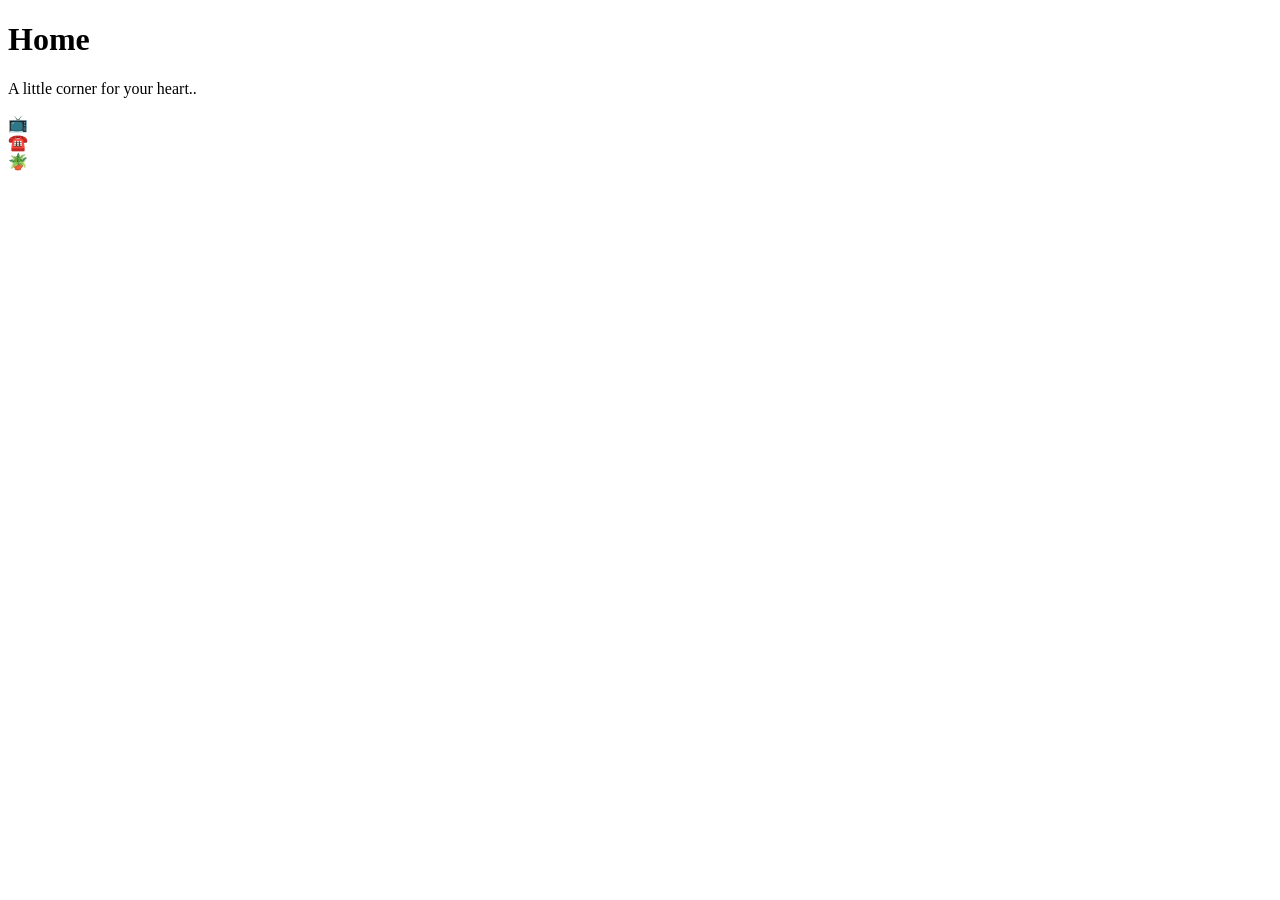
==== home.html @ 45dadfc7 "Add files via upload" ====
<!DOCTYPE html>
<html lang="en">
<head>
    <meta charset="UTF-8">
    <meta name="viewport" content="width=device-width, initial-scale=1.0">
    <title>Mini-world | Home</title>    
    <link href="https://fonts.googleapis.com/css2?family=Silkscreen&display=swap" rel="stylesheet">
    <link rel="stylesheet" href="home.css"> 
</head>

<body>
    <h1>Home</h1>
    <p>A little corner for your heart..</p>
     <div class="room">

        <div class="sofa1">
        <div class="pillow1"></div>
        </div>
        <div class="sofa2">
        <div class="pillow2"></div>            
        <div class="pillow3"></div>
        </div>
        <div class="table1"></div>
        <div class="table2"></div>        
        <div class="table3"></div>  
        <div class="tv">📺</div>      
        <div class="tele">☎️</div>
        <div class="plant">🪴</div>

        <div class="kitchen"></div>




</body>
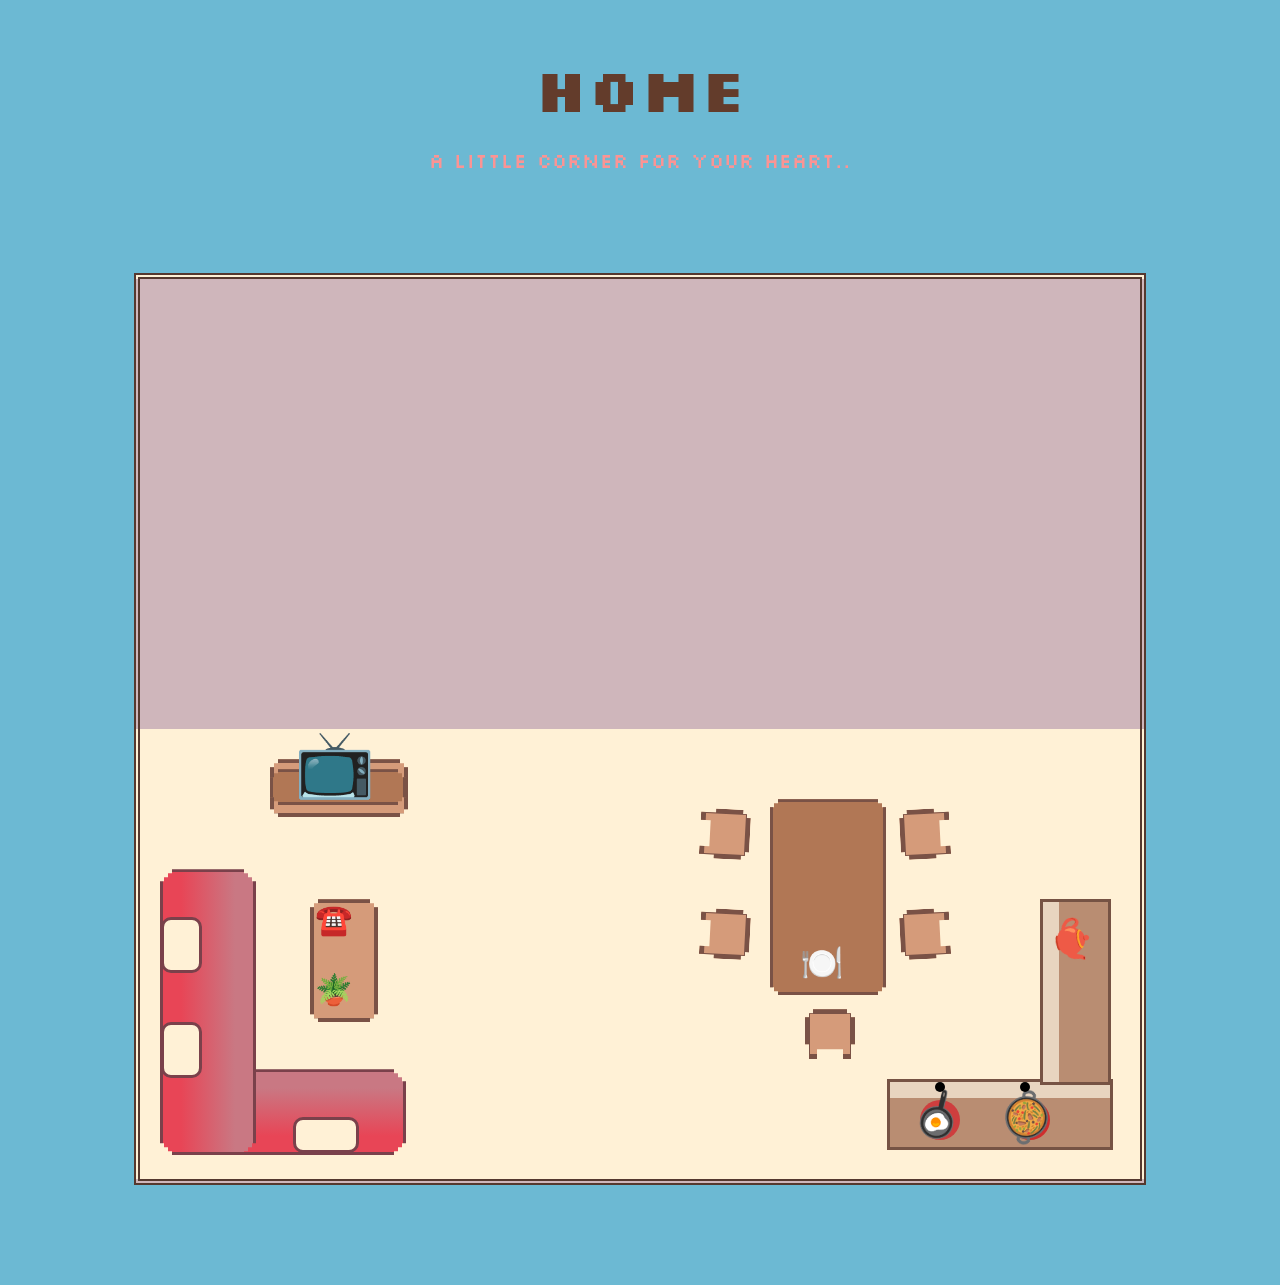
==== commit 100cf54d: "Add files via upload" ====
--- a/home.html
+++ b/home.html
@@ -27,7 +27,25 @@
         <div class="tele">☎️</div>
         <div class="plant">🪴</div>
 
-        <div class="kitchen"></div>
+        <div class="kitchen1">
+            <div class="c1"></div>
+            <div class="c2"></div>
+            <div class="egg">🍳</div>
+            <div class="pot">🥘</div>
+            <div class="d1"></div>
+            <div class="d2"></div>
+        </div>
+        <div class="kitchen2">
+            <div class="ket">🫖</div>            
+        </div>        
+        <div class="table4"></div>
+        <div class="chair1"></div>
+        <div class="chair2"></div>
+        <div class="chair3"></div> 
+        <div class="chair4"></div>
+        <div class="chair5"></div>    
+        <div class="chair6"></div>   
+        <div class="plate">🍽️</div>              
 
 
 
--- a/home.css
+++ b/home.css
@@ -0,0 +1,560 @@
+img {
+    image-rendering: pixelated;
+}
+
+body{
+    text-align:center;
+    background-color: #6cb9d3;
+    font-family: 'Silkscreen', sans-serif;    
+}
+
+h1{
+   margin-top:50px;
+   color: #633C2B;
+   font-size:60px
+
+}
+
+p{
+   color: #fb9494;
+   font-size: 20px;
+    margin-top:-20px;
+
+}
+
+
+.room {
+    width: 1000px;
+    height: 900px;
+    background: linear-gradient(
+        to bottom,
+        #cfb6bb 50%,
+        #FFF1D6 50% 30%
+    );
+    border: 6px double #55382F;
+    margin: 100px auto
+}
+
+.room {
+    position: relative;
+    overflow: hidden;
+}
+
+.sofa1 {
+    width: 170px;
+    height: 80px;
+    background: linear-gradient(
+        to top,
+        #e84556 20%,
+        #C97883  80%
+    );     
+    position: absolute;
+    top: 790px;
+    left: 90px;
+    border: 3px solid #7A414B;
+    clip-path: polygon(
+      0 12px, 4px 12px, 4px 8px, 8px 8px, 8px 4px, 12px 4px, 12px 0,
+      calc(100% - 12px) 0, calc(100% - 12px) 4px, calc(100% - 8px) 4px, calc(100% - 8px) 8px, calc(100% - 4px) 8px, calc(100% - 4px) 12px, 100% 12px,
+      100% calc(100% - 12px), calc(100% - 4px) calc(100% - 12px), calc(100% - 4px) calc(100% - 8px), calc(100% - 8px) calc(100% - 8px), calc(100% - 8px) calc(100% - 4px), calc(100% - 12px) calc(100% - 4px), calc(100% - 12px) 100%,
+      12px 100%, 12px calc(100% - 4px), 8px calc(100% - 4px), 8px calc(100% - 8px), 4px calc(100% - 8px), 4px calc(100% - 12px), 0 calc(100% - 12px)
+    );
+
+}
+
+
+
+.pillow1{
+    width: 60px;
+    height: 30px;
+    background-color:  #FFF1D6;
+    border: 3px solid  #7A414B;
+    position: absolute;
+    top: 45px;
+    left: 60px;
+    border-radius: 10px;
+
+}
+
+.pillow1:hover{
+    left:55px
+
+}
+
+.sofa2{
+    width: 90px;
+    height: 280px;
+    background: linear-gradient(
+        to right,
+        #e84556 20%,
+        #C97883  80%
+    );    
+
+    position: absolute;
+    top: 590px;
+    left: 20px;
+    border: 3px solid #7A414B;
+    clip-path: polygon(
+      0 12px, 4px 12px, 4px 8px, 8px 8px, 8px 4px, 12px 4px, 12px 0,
+      calc(100% - 12px) 0, calc(100% - 12px) 4px, calc(100% - 8px) 4px, calc(100% - 8px) 8px, calc(100% - 4px) 8px, calc(100% - 4px) 12px, 100% 12px,
+      100% calc(100% - 12px), calc(100% - 4px) calc(100% - 12px), calc(100% - 4px) calc(100% - 8px), calc(100% - 8px) calc(100% - 8px), calc(100% - 8px) calc(100% - 4px), calc(100% - 12px) calc(100% - 4px), calc(100% - 12px) 100%,
+      12px 100%, 12px calc(100% - 4px), 8px calc(100% - 4px), 8px calc(100% - 8px), 4px calc(100% - 8px), 4px calc(100% - 12px), 0 calc(100% - 12px)
+    );
+}
+
+
+.pillow2{
+    width: 35px;
+    height: 50px;
+    background-color:  #FFF1D6;
+    border: 3px solid  #7A414B;
+    position: absolute;
+    top: 45px;
+    left: -2px;
+    border-radius: 10px;
+    transition: 0.2s;
+
+}
+
+.pillow2:hover{
+    left:2px
+
+}
+
+.pillow3{
+    width: 35px;
+    height: 50px;
+    background-color:  #FFF1D6;
+    border: 3px solid  #7A414B;
+    position: absolute;
+    top: 150px;
+    left: -2px;
+    border-radius: 10px;
+    transition: 0.2s;
+
+}
+
+.pillow3:hover{
+    left:2px
+
+}
+
+
+.table1 {
+    width: 60px;
+    height: 115px;
+    background-color: #D59B7A;
+    border: 4px solid #7a5246;
+    position: absolute;
+    left: 170px;
+    top: 620px;
+
+
+    clip-path: polygon(
+        0 8px, 4px 8px, 4px 4px, 8px 4px, 8px 0,
+        calc(100% - 8px) 0,
+        calc(100% - 8px) 4px,
+        calc(100% - 4px) 4px,
+        calc(100% - 4px) 8px,
+        100% 8px,
+        100% calc(100% - 8px),
+        calc(100% - 4px) calc(100% - 8px),
+        calc(100% - 4px) calc(100% - 4px),
+        calc(100% - 8px) calc(100% - 4px),
+        calc(100% - 8px) 100%,
+        8px 100%, 8px calc(100% - 4px),
+        4px calc(100% - 4px), 4px calc(100% - 8px),
+        0 calc(100% - 8px)
+    );
+}
+
+.table2 {
+    width: 130px;
+    height: 50px;
+    background-color: #D59B7A;
+    border: 4px solid #7a5246;
+    position: absolute;
+    left: 130px;
+    top: 480px;
+
+
+    clip-path: polygon(
+        0 8px, 4px 8px, 4px 4px, 8px 4px, 8px 0,
+        calc(100% - 8px) 0,
+        calc(100% - 8px) 4px,
+        calc(100% - 4px) 4px,
+        calc(100% - 4px) 8px,
+        100% 8px,
+        100% calc(100% - 8px),
+        calc(100% - 4px) calc(100% - 8px),
+        calc(100% - 4px) calc(100% - 4px),
+        calc(100% - 8px) calc(100% - 4px),
+        calc(100% - 8px) 100%,
+        8px 100%, 8px calc(100% - 4px),
+        4px calc(100% - 4px), 4px calc(100% - 8px),
+        0 calc(100% - 8px)
+    );
+}
+
+.table3 {
+    width: 130px;
+    height: 30px;
+    background-color: #b17755;
+    border: 3px solid #7a5246;
+    position: absolute;
+    left: 130px;
+    top: 490px;
+    clip-path: polygon(
+        0 8px, 4px 8px, 4px 4px, 8px 4px, 8px 0,
+        calc(100% - 8px) 0,
+        calc(100% - 8px) 4px,
+        calc(100% - 4px) 4px,
+        calc(100% - 4px) 8px,
+        100% 8px,
+        100% calc(100% - 8px),
+        calc(100% - 4px) calc(100% - 8px),
+        calc(100% - 4px) calc(100% - 4px),
+        calc(100% - 8px) calc(100% - 4px),
+        calc(100% - 8px) 100%,
+        8px 100%, 8px calc(100% - 4px),
+        4px calc(100% - 4px), 4px calc(100% - 8px),
+        0 calc(100% - 8px)
+    );
+}
+
+.tv{
+    font-size:65px;
+    position: absolute;
+    top:440px;
+    left:154px;
+    transition: 0.3s;
+}
+
+.tele{
+    font-size:30px;
+    position: absolute;
+    top:620px;
+    left:175px;   
+    transition: 0.2s
+}
+
+.tele:hover{
+    top:630px
+}
+
+.tv:hover{
+    left:150px
+}
+
+.plant{
+    font-size:30px;
+    position: absolute;
+    top:690px;
+    left:175px;   
+    transition: 0.2s;  
+}
+
+
+.kitchen1 {
+    width: 220px;
+    height: 65px;
+    background: linear-gradient(
+        to bottom,
+        #E8D5C0 25%,
+        #B98D72 25%
+    );
+    border: 3px solid #765344;
+    position: absolute;
+    top: 800px;
+    left: 747px;
+}
+
+.c1{
+    width:40px;
+    height:40px;
+    background-color: rgb(206, 62, 62);
+    position: absolute;
+    top:18px;
+    left:30px;
+    border-radius:20px
+}
+
+.c2{
+    width:40px;
+    height:40px;
+    background-color: rgb(207, 45, 45);
+    position: absolute;
+    top:18px;
+    left:120px;
+    border-radius:20px
+}
+
+.kitchen2 {
+    width: 65px;
+    height: 180px;
+    background: linear-gradient(
+        to right,
+        #E8D5C0 25%,
+        #B98D72 25%
+    );
+    border: 3px solid #765344;
+    position: absolute;
+    top: 620px;
+    left: 900px;
+}
+
+.egg{
+    font-size:40px;
+    position: absolute;
+    top:11px;
+    left:23px;   
+    transition: 0.2s; 
+    transform:rotate(-130deg)   
+}
+
+.pot{
+    font-size:40px;
+    position: absolute;
+    top:11px;
+    left:110px;   
+    transition: 0.2s; 
+    transform:rotate(-130deg)      
+}
+
+.d1{
+    width:10px;
+    height:10px;
+    background-color: black;
+    border-radius: 10px;
+    position: absolute;
+    left:45px
+}
+
+.d1:hover{
+    background-color: red;
+}
+
+.d2{
+    width:10px;
+    height:10px;
+    background-color: black;
+    border-radius: 10px;
+    position: absolute;
+    left:130px
+}
+
+.d2:hover{
+    background-color:red;
+}
+
+.ket{
+    font-size:40px;
+    position: absolute;
+    top:11px;
+    left:10px;   
+    transition: 0.2s; 
+    transform:rotate(-280deg)      
+}
+
+.table4 {
+    width: 110px;
+    height: 190px;
+    background-color: #b17755;
+    border: 3px solid #7a5246;
+    position: absolute;
+    left: 630px;
+    top: 520px;
+    clip-path: polygon(
+        0 8px, 4px 8px, 4px 4px, 8px 4px, 8px 0,
+        calc(100% - 8px) 0,
+        calc(100% - 8px) 4px,
+        calc(100% - 4px) 4px,
+        calc(100% - 4px) 8px,
+        100% 8px,
+        100% calc(100% - 8px),
+        calc(100% - 4px) calc(100% - 8px),
+        calc(100% - 4px) calc(100% - 4px),
+        calc(100% - 8px) calc(100% - 4px),
+        calc(100% - 8px) 100%,
+        8px 100%, 8px calc(100% - 4px),
+        4px calc(100% - 4px), 4px calc(100% - 8px),
+        0 calc(100% - 8px)
+    );
+}
+
+.chair1 {
+    width: 40px;
+    height: 40px;
+    background-color: #D59B7A;
+    border: 5px solid #7a5246;
+    position: absolute;
+    left: 665px;
+    top: 730px;
+    transition:0.2s;
+
+    clip-path: polygon(
+        0 8px, 4px 8px, 4px 4px, 8px 4px, 8px 0,
+        calc(100% - 8px) 0,
+        calc(100% - 8px) 4px,
+        calc(100% - 4px) 4px,
+        calc(100% - 4px) 8px,
+        100% 8px,
+        100% 35px,
+        calc(100% - 4px) 35px,
+        calc(100% - 4px) 100%,
+        calc(100% - 12px) 100%,
+        calc(100% - 12px) 40px,
+        12px 40px,
+        12px 100%,
+        4px 100%, 4px 35px,
+        0 35px
+    );
+}
+
+.chair1:hover {
+    top:740px
+}
+
+
+.chair2 {
+    width: 40px;
+    height: 40px;
+    background-color: #D59B7A;
+    border: 5px solid #7a5246;
+    position: absolute;
+    left: 560px;
+    top: 630px;
+    transition: 0.2s;
+    transform: rotate(93deg);
+    clip-path: polygon(
+        0 8px, 4px 8px, 4px 4px, 8px 4px, 8px 0,
+        calc(100% - 8px) 0,
+        calc(100% - 8px) 4px,
+        calc(100% - 4px) 4px,
+        calc(100% - 4px) 8px,
+        100% 8px,
+        100% 35px,
+        calc(100% - 4px) 35px,
+        calc(100% - 4px) 100%,
+        calc(100% - 12px) 100%,
+        calc(100% - 12px) 40px,
+        12px 40px,
+        12px 100%,
+        4px 100%, 4px 35px,
+        0 35px
+    );
+}
+
+.chair2:hover{
+    left:550px
+
+}
+
+
+.chair3 {
+    width: 40px;
+    height: 40px;
+    background-color: #D59B7A;
+    border: 5px solid #7a5246;
+    position: absolute;
+    left: 560px;
+    top: 530px;
+    transform: rotate(93deg);
+    transition: 0.2s;
+    clip-path: polygon(
+        0 8px, 4px 8px, 4px 4px, 8px 4px, 8px 0,
+        calc(100% - 8px) 0,
+        calc(100% - 8px) 4px,
+        calc(100% - 4px) 4px,
+        calc(100% - 4px) 8px,
+        100% 8px,
+        100% 35px,
+        calc(100% - 4px) 35px,
+        calc(100% - 4px) 100%,
+        calc(100% - 12px) 100%,
+        calc(100% - 12px) 40px,
+        12px 40px,
+        12px 100%,
+        4px 100%, 4px 35px,
+        0 35px
+    );
+}
+
+.chair3:hover{
+    left:545px
+
+}
+
+.chair4 {
+    width: 40px;
+    height: 40px;
+    background-color: #D59B7A;
+    border: 5px solid #7a5246;
+    position: absolute;
+    left: 760px;
+    top: 530px;
+    transition: 0.2s;
+    transform: rotate(-93deg);
+    clip-path: polygon(
+        0 8px, 4px 8px, 4px 4px, 8px 4px, 8px 0,
+        calc(100% - 8px) 0,
+        calc(100% - 8px) 4px,
+        calc(100% - 4px) 4px,
+        calc(100% - 4px) 8px,
+        100% 8px,
+        100% 35px,
+        calc(100% - 4px) 35px,
+        calc(100% - 4px) 100%,
+        calc(100% - 12px) 100%,
+        calc(100% - 12px) 40px,
+        12px 40px,
+        12px 100%,
+        4px 100%, 4px 35px,
+        0 35px
+    );
+}
+
+.chair4:hover{
+    left:770px
+}
+
+.chair5 {
+    width: 40px;
+    height: 40px;
+    background-color: #D59B7A;
+    border: 5px solid #7a5246;
+    position: absolute;
+    left: 760px;
+    top: 630px;
+    transform: rotate(-93deg);
+    clip-path: polygon(
+        0 8px, 4px 8px, 4px 4px, 8px 4px, 8px 0,
+        calc(100% - 8px) 0,
+        calc(100% - 8px) 4px,
+        calc(100% - 4px) 4px,
+        calc(100% - 4px) 8px,
+        100% 8px,
+        100% 35px,
+        calc(100% - 4px) 35px,
+        calc(100% - 4px) 100%,
+        calc(100% - 12px) 100%,
+        calc(100% - 12px) 40px,
+        12px 40px,
+        12px 100%,
+        4px 100%, 4px 35px,
+        0 35px
+    );
+}
+
+.chair5:hover{
+    left:770px
+}
+
+.plate{
+    position:absolute;
+    position: absolute;
+    top:660px;
+    left:660px;
+    font-size: 35px;
+}
+
+    
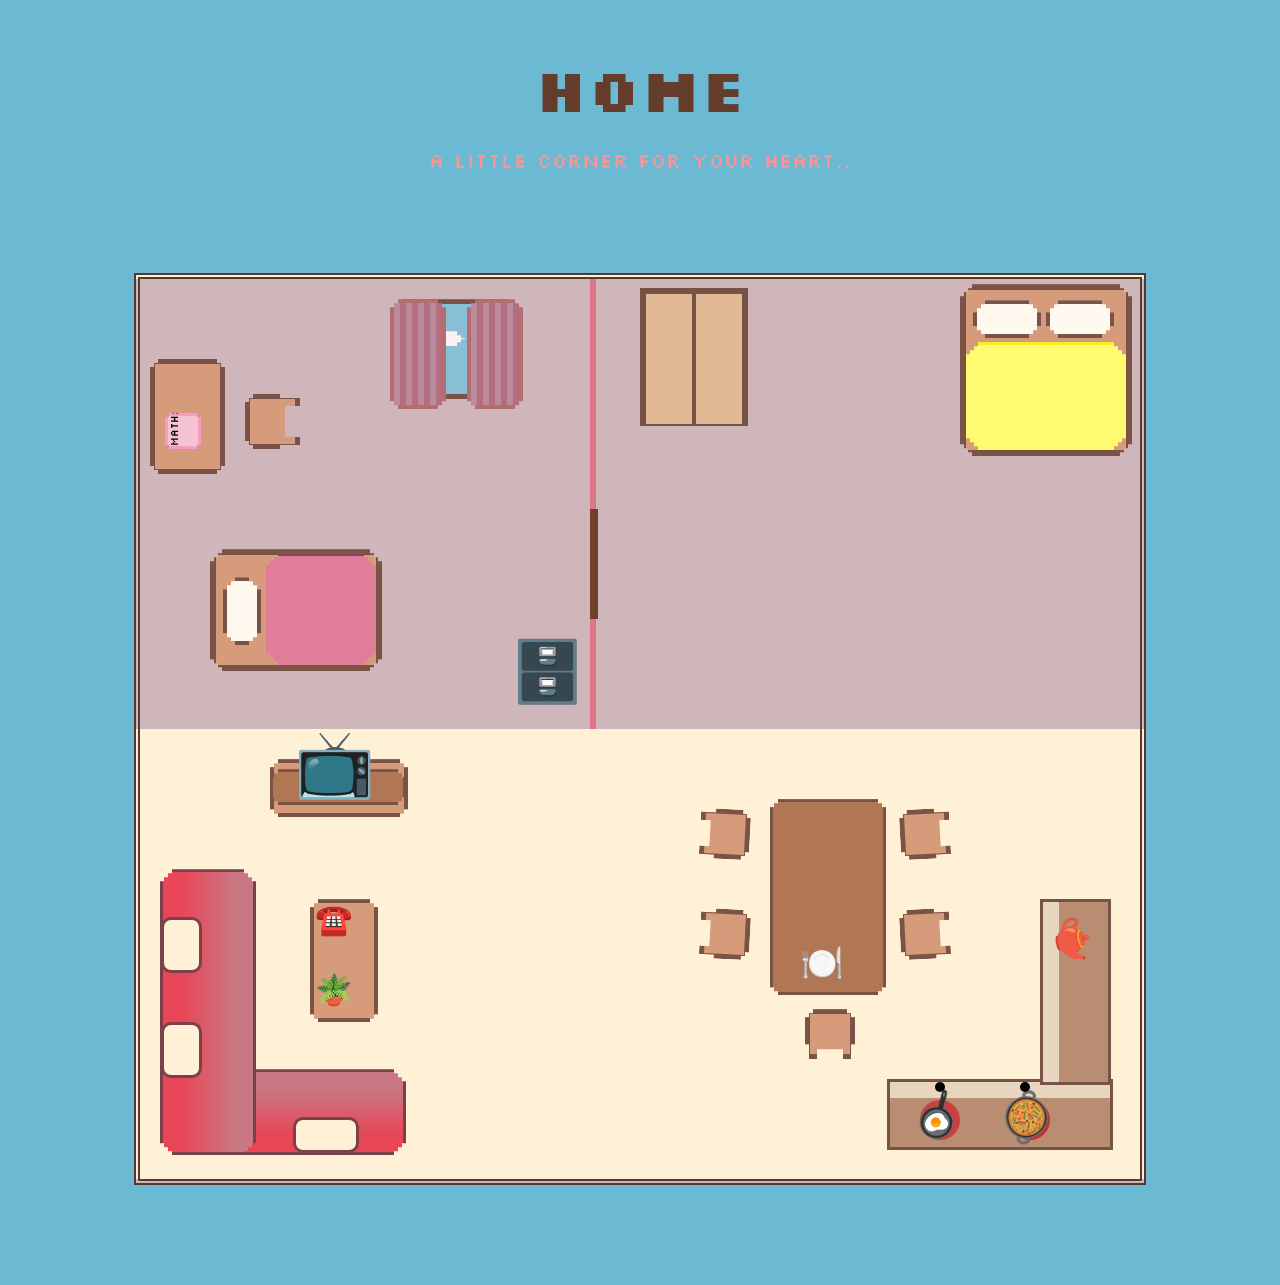
==== commit 49810603: "Add files via upload" ====
--- a/home.html
+++ b/home.html
@@ -47,7 +47,43 @@
         <div class="chair6"></div>   
         <div class="plate">🍽️</div>              
 
+    
+    <div class="bed1">
+        <div class="pillow4"></div>
+        <div class="blanket1"></div>
+    </div>    
+
+    <div class="win">
+        <div class="cloud1"></div>
+        <div class="cloud2"></div>
+        <div class="cloud3"></div>
+    </div>
+
+    <div class="parda1"></div>
+    <div class="parda2"></div>
+
+    <div class="table5">
+        <div class="book">Maths+-</div>
+    </div>
+    <div class="chair7"></div>
 
 
+    <div class="bed2">
+        <div class="pillow5"></div>
+        <div class="pillow6"></div>
+        <div class="blanket2"></div>
+
+    </div>
+
+    <div class="line">
+        <div class="l2"></div>
+    </div>
+
+    <div class="closet">
+        <div class="do1"></div>
+        <div class="do2"></div>
+    </div>
+
+    <div class="shoer">🗄️</div>
 
 </body>
--- a/home.css
+++ b/home.css
@@ -557,4 +557,433 @@
     font-size: 35px;
 }
 
-    +
+.bed1 {
+    width: 160px;
+    height: 110px;
+    background-color: #d59b7a;
+    border: 6px solid #7a5246;
+    position: absolute;
+    left: 70px;
+    top: 270px;
+    border-radius: 0;
+    clip-path: polygon(
+      0 12px, 4px 12px, 4px 8px, 8px 8px, 8px 4px, 12px 4px, 12px 0,
+      calc(100% - 12px) 0, calc(100% - 12px) 4px, calc(100% - 8px) 4px, calc(100% - 8px) 8px, calc(100% - 4px) 8px, calc(100% - 4px) 12px, 100% 12px,
+      100% calc(100% - 12px), calc(100% - 4px) calc(100% - 12px), calc(100% - 4px) calc(100% - 8px), calc(100% - 8px) calc(100% - 8px), calc(100% - 8px) calc(100% - 4px), calc(100% - 12px) calc(100% - 4px), calc(100% - 12px) 100%,
+      12px 100%, 12px calc(100% - 4px), 8px calc(100% - 4px), 8px calc(100% - 8px), 4px calc(100% - 8px), 4px calc(100% - 12px), 0 calc(100% - 12px)
+    );
+
+}
+
+.pillow4{
+    width: 30px;
+    height: 60px;
+    background-color: #fff8ef;
+    border: 4px solid  #7a5246;
+    position: absolute;
+    top: 22px;
+    left: 7px;
+    clip-path: polygon(
+      0 12px, 4px 12px, 4px 8px, 8px 8px, 8px 4px, 12px 4px, 12px 0,
+      calc(100% - 12px) 0, calc(100% - 12px) 4px, calc(100% - 8px) 4px, calc(100% - 8px) 8px, calc(100% - 4px) 8px, calc(100% - 4px) 12px, 100% 12px,
+      100% calc(100% - 12px), calc(100% - 4px) calc(100% - 12px), calc(100% - 4px) calc(100% - 8px), calc(100% - 8px) calc(100% - 8px), calc(100% - 8px) calc(100% - 4px), calc(100% - 12px) calc(100% - 4px), calc(100% - 12px) 100%,
+      12px 100%, 12px calc(100% - 4px), 8px calc(100% - 4px), 8px calc(100% - 8px), 4px calc(100% - 8px), 4px calc(100% - 12px), 0 calc(100% - 12px)
+    );
+}
+
+.pillow4:hover{
+    left:4px
+
+}
+
+.blanket1 {
+    width: 110px;
+    height: 109px;
+    background-color: #e17c99;
+    border-top: 3px solid #7a4663;
+    position: absolute;
+    bottom: 0;
+    left: 50px;
+    transition: 0.2s;
+    /* this make everything look piixalted*/
+    clip-path: polygon(
+      0 12px, 4px 12px, 4px 8px, 8px 8px, 8px 4px, 12px 4px, 12px 0,
+      calc(100% - 12px) 0, calc(100% - 12px) 4px, calc(100% - 8px) 4px, calc(100% - 8px) 8px, calc(100% - 4px) 8px, calc(100% - 4px) 12px, 100% 12px,
+      100% calc(100% - 12px), calc(100% - 4px) calc(100% - 12px), calc(100% - 4px) calc(100% - 8px), calc(100% - 8px) calc(100% - 8px), calc(100% - 8px) calc(100% - 4px), calc(100% - 12px) calc(100% - 4px), calc(100% - 12px) 100%,
+      12px 100%, 12px calc(100% - 4px), 8px calc(100% - 4px), 8px calc(100% - 8px), 4px calc(100% - 8px), 4px calc(100% - 12px), 0 calc(100% - 12px)
+    );  
+}
+
+
+.blanket1:hover{
+    left:80px
+}
+
+
+.win{
+    width:120px;
+    height:90px;
+    background-color: rgb(137, 191, 214);
+    position: absolute;
+    top:20px;
+    left:250px;
+    clip-path: polygon(
+      0 12px, 4px 12px, 4px 8px, 8px 8px, 8px 4px, 12px 4px, 12px 0,
+      calc(100% - 12px) 0, calc(100% - 12px) 4px, calc(100% - 8px) 4px, calc(100% - 8px) 8px, calc(100% - 4px) 8px, calc(100% - 4px) 12px, 100% 12px,
+      100% calc(100% - 12px), calc(100% - 4px) calc(100% - 12px), calc(100% - 4px) calc(100% - 8px), calc(100% - 8px) calc(100% - 8px), calc(100% - 8px) calc(100% - 4px), calc(100% - 12px) calc(100% - 4px), calc(100% - 12px) 100%,
+      12px 100%, 12px calc(100% - 4px), 8px calc(100% - 4px), 8px calc(100% - 8px), 4px calc(100% - 8px), 4px calc(100% - 12px), 0 calc(100% - 12px)
+    ); 
+    border: 5px solid #7a5246; 
+}
+
+.parda1 {
+    width: 48px;
+    height: 102px;
+    position: relative;
+    top: 20px;
+    left: 250px;
+    border: 4px solid #b56e6f;
+    background: repeating-linear-gradient(90deg,
+         #b98b9b 0 6px,
+         #b56e81 6px 12px);  
+   clip-path: polygon(
+        0 8px, 4px 8px, 4px 4px, 8px 4px, 8px 0,
+        calc(100% - 8px) 0,
+        calc(100% - 8px) 4px,
+        calc(100% - 4px) 4px,
+        calc(100% - 4px) 8px,
+        100% 8px,
+        100% calc(100% - 8px),
+        calc(100% - 4px) calc(100% - 8px),
+        calc(100% - 4px) calc(100% - 4px),
+        calc(100% - 8px) calc(100% - 4px),
+        calc(100% - 8px) 100%,
+        8px 100%, 8px calc(100% - 4px),
+        4px calc(100% - 4px), 4px calc(100% - 8px),
+        0 calc(100% - 8px)
+    );
+     
+}
+
+.parda1:hover{
+    width:28px
+}
+
+.parda2 {
+    width: 48px;
+    height: 102px;
+    position: relative;
+    top:-90px;
+    left: 327px;
+    border: 4px solid #b56e6f;
+    background: repeating-linear-gradient(90deg,
+        #b98b9b 0 6px,
+        #b56e81 6px 12px);  
+   clip-path: polygon(
+        0 8px, 4px 8px, 4px 4px, 8px 4px, 8px 0,
+        calc(100% - 8px) 0,
+        calc(100% - 8px) 4px,
+        calc(100% - 4px) 4px,
+        calc(100% - 4px) 8px,
+        100% 8px,
+        100% calc(100% - 8px),
+        calc(100% - 4px) calc(100% - 8px),
+        calc(100% - 4px) calc(100% - 4px),
+        calc(100% - 8px) calc(100% - 4px),
+        calc(100% - 8px) 100%,
+        8px 100%, 8px calc(100% - 4px),
+        4px calc(100% - 4px), 4px calc(100% - 8px),
+        0 calc(100% - 8px)
+    );
+     
+}
+
+.parda2:hover {
+    width: 28px;
+    left: 347px;
+}
+
+.cloud1{
+    width:30px;
+    height:15px;
+    border-radius:10px ;
+    background-color: rgb(252, 241, 241);
+    margin-left:19px;
+    margin-top:6px;
+    clip-path: polygon(
+        0 8px, 4px 8px, 4px 4px, 8px 4px, 8px 0,
+        calc(100% - 8px) 0, calc(100% - 8px) 4px, calc(100% - 4px) 4px, calc(100% - 4px) 8px, 100% 8px,
+        100% calc(100% - 8px), calc(100% - 4px) calc(100% - 8px), calc(100% - 4px) calc(100% - 4px), calc(100% - 8px) calc(100% - 4px), calc(100% - 8px) 100%,
+        8px 100%, 8px calc(100% - 4px), 4px calc(100% - 4px), 4px calc(100% - 8px), 0 calc(100% - 8px)
+    );
+
+}
+
+.cloud2{
+    width:30px;
+    height:15px;
+    border-radius:10px ;
+    background-color: rgb(252, 241, 241);
+    margin-left:40px;
+    margin-top:6px;
+    clip-path: polygon(
+        0 8px, 4px 8px, 4px 4px, 8px 4px, 8px 0,
+        calc(100% - 8px) 0, calc(100% - 8px) 4px, calc(100% - 4px) 4px, calc(100% - 4px) 8px, 100% 8px,
+        100% calc(100% - 8px), calc(100% - 4px) calc(100% - 8px), calc(100% - 4px) calc(100% - 4px), calc(100% - 8px) calc(100% - 4px), calc(100% - 8px) 100%,
+        8px 100%, 8px calc(100% - 4px), 4px calc(100% - 4px), 4px calc(100% - 8px), 0 calc(100% - 8px)
+    );
+
+}
+
+.cloud3{
+    width:30px;
+    height:15px;
+    border-radius:10px ;
+    background-color: rgb(252, 241, 241);
+    margin-left:75px;
+    margin-top:6px;
+    clip-path: polygon(
+        0 8px, 4px 8px, 4px 4px, 8px 4px, 8px 0,
+        calc(100% - 8px) 0, calc(100% - 8px) 4px, calc(100% - 4px) 4px, calc(100% - 4px) 8px, 100% 8px,
+        100% calc(100% - 8px), calc(100% - 4px) calc(100% - 8px), calc(100% - 4px) calc(100% - 4px), calc(100% - 8px) calc(100% - 4px), calc(100% - 8px) 100%,
+        8px 100%, 8px calc(100% - 4px), 4px calc(100% - 4px), 4px calc(100% - 8px), 0 calc(100% - 8px)
+    );
+
+}
+
+.table5{
+    width: 105px;
+    height: 65px;
+    background-color: #D59B7A;
+    border: 5px solid #7a5246;
+    position: absolute;
+    left: -10px;
+    top: 100px;
+    transform:rotate(-90deg);
+
+
+    clip-path: polygon(
+        0 8px, 4px 8px, 4px 4px, 8px 4px, 8px 0,
+        calc(100% - 8px) 0,
+        calc(100% - 8px) 4px,
+        calc(100% - 4px) 4px,
+        calc(100% - 4px) 8px,
+        100% 8px,
+        100% calc(100% - 8px),
+        calc(100% - 4px) calc(100% - 8px),
+        calc(100% - 4px) calc(100% - 4px),
+        calc(100% - 8px) calc(100% - 4px),
+        calc(100% - 8px) 100%,
+        8px 100%, 8px calc(100% - 4px),
+        4px calc(100% - 4px), 4px calc(100% - 8px),
+        0 calc(100% - 8px)
+    );
+}
+
+
+
+.chair7 {
+    width: 45px;
+    height: 45px;
+    background-color: #D59B7A;
+    border: 5px solid #7a5246;
+    position: absolute;
+    left: 105px;
+    top: 115px;
+    transform:rotate(-90deg);
+
+    clip-path: polygon(
+        0 8px, 4px 8px, 4px 4px, 8px 4px, 8px 0,
+        calc(100% - 8px) 0,
+        calc(100% - 8px) 4px,
+        calc(100% - 4px) 4px,
+        calc(100% - 4px) 8px,
+        100% 8px,
+        100% 35px,
+        calc(100% - 4px) 35px,
+        calc(100% - 4px) 100%,
+        calc(100% - 12px) 100%,
+        calc(100% - 12px) 40px,
+        12px 40px,
+        12px 100%,
+        4px 100%, 4px 35px,
+        0 35px
+    );
+}
+
+.chair7:hover {
+    left:113px
+}
+
+.book {
+    width: 30px;
+    height: 30px;
+    background-color: #f4c4d3;
+    border: 3px solid #fa9bc7;
+    position: absolute;
+    left: 20px;
+    top: 10px;
+
+    clip-path: polygon(
+        0 4px, 4px 4px, 4px 0,
+        calc(100% - 4px) 0,
+        calc(100% - 4px) 4px, 100% 4px,
+        100% calc(100% - 4px),
+        calc(100% - 4px) calc(100% - 4px),
+        calc(100% - 4px) 100%,
+        4px 100%, 4px calc(100% - 4px),
+        0 calc(100% - 4px)
+    );
+    font-size:10px
+}
+
+.book:hover{
+    background-color: white;
+    font-size:5px;
+    top:8px
+}
+
+.bed2 {
+    width: 160px;
+    height: 160px;
+    background-color: #d59b7a;
+    border: 6px solid #7a5246;
+    position: absolute;
+    left: 820px;
+    top: 5px;
+    border-radius: 0;
+    clip-path: polygon(
+      0 12px, 4px 12px, 4px 8px, 8px 8px, 8px 4px, 12px 4px, 12px 0,
+      calc(100% - 12px) 0, calc(100% - 12px) 4px, calc(100% - 8px) 4px, calc(100% - 8px) 8px, calc(100% - 4px) 8px, calc(100% - 4px) 12px, 100% 12px,
+      100% calc(100% - 12px), calc(100% - 4px) calc(100% - 12px), calc(100% - 4px) calc(100% - 8px), calc(100% - 8px) calc(100% - 8px), calc(100% - 8px) calc(100% - 4px), calc(100% - 12px) calc(100% - 4px), calc(100% - 12px) 100%,
+      12px 100%, 12px calc(100% - 4px), 8px calc(100% - 4px), 8px calc(100% - 8px), 4px calc(100% - 8px), 4px calc(100% - 12px), 0 calc(100% - 12px)
+    );
+
+}
+
+.pillow5{
+    width: 60px;
+    height: 30px;
+    background-color: #fff8ef;
+    border: 4px solid  #7a5246;
+    position: absolute;
+    top: 10px;
+    left: 7px;
+    clip-path: polygon(
+      0 12px, 4px 12px, 4px 8px, 8px 8px, 8px 4px, 12px 4px, 12px 0,
+      calc(100% - 12px) 0, calc(100% - 12px) 4px, calc(100% - 8px) 4px, calc(100% - 8px) 8px, calc(100% - 4px) 8px, calc(100% - 4px) 12px, 100% 12px,
+      100% calc(100% - 12px), calc(100% - 4px) calc(100% - 12px), calc(100% - 4px) calc(100% - 8px), calc(100% - 8px) calc(100% - 8px), calc(100% - 8px) calc(100% - 4px), calc(100% - 12px) calc(100% - 4px), calc(100% - 12px) 100%,
+      12px 100%, 12px calc(100% - 4px), 8px calc(100% - 4px), 8px calc(100% - 8px), 4px calc(100% - 8px), 4px calc(100% - 12px), 0 calc(100% - 12px)
+    );
+}
+
+.pillow5:hover{
+    top:7px
+}
+
+.pillow6{
+    width: 60px;
+    height: 30px;
+    background-color: #fff8ef;
+    border: 4px solid  #7a5246;
+    position: absolute;
+    top: 10px;
+    left: 80px;
+    clip-path: polygon(
+      0 12px, 4px 12px, 4px 8px, 8px 8px, 8px 4px, 12px 4px, 12px 0,
+      calc(100% - 12px) 0, calc(100% - 12px) 4px, calc(100% - 8px) 4px, calc(100% - 8px) 8px, calc(100% - 4px) 8px, calc(100% - 4px) 12px, 100% 12px,
+      100% calc(100% - 12px), calc(100% - 4px) calc(100% - 12px), calc(100% - 4px) calc(100% - 8px), calc(100% - 8px) calc(100% - 8px), calc(100% - 8px) calc(100% - 4px), calc(100% - 12px) calc(100% - 4px), calc(100% - 12px) 100%,
+      12px 100%, 12px calc(100% - 4px), 8px calc(100% - 4px), 8px calc(100% - 8px), 4px calc(100% - 8px), 4px calc(100% - 12px), 0 calc(100% - 12px)
+    );
+}
+
+
+.pillow6:hover{
+    top:7px
+}
+
+.blanket2 {
+    width: 160px;
+    height: 105px;
+    background-color: #fefb71;
+    border-top: 3px solid #f6ef19;
+    position: absolute;
+    bottom: 0;
+    left: 0;
+    transition: 0.2s;
+    /* this make everything look piixalted*/
+    clip-path: polygon(
+      0 12px, 4px 12px, 4px 8px, 8px 8px, 8px 4px, 12px 4px, 12px 0,
+      calc(100% - 12px) 0, calc(100% - 12px) 4px, calc(100% - 8px) 4px, calc(100% - 8px) 8px, calc(100% - 4px) 8px, calc(100% - 4px) 12px, 100% 12px,
+      100% calc(100% - 12px), calc(100% - 4px) calc(100% - 12px), calc(100% - 4px) calc(100% - 8px), calc(100% - 8px) calc(100% - 8px), calc(100% - 8px) calc(100% - 4px), calc(100% - 12px) calc(100% - 4px), calc(100% - 12px) 100%,
+      12px 100%, 12px calc(100% - 4px), 8px calc(100% - 4px), 8px calc(100% - 8px), 4px calc(100% - 8px), 4px calc(100% - 12px), 0 calc(100% - 12px)
+    );  
+}
+
+.blanket2:hover{
+    height:85px
+}
+
+.line{
+    width:6px;
+    height:450px;
+    background-color: rgb(221, 119, 136);
+    position: absolute;
+    top:0%;
+    left:45%
+}
+
+.l2{
+    width:8px;
+    height:110px;
+    background-color: #71402a;
+    margin-top:230px
+}
+
+.l2:hover{
+    background-color:#cfb6bb ;
+}
+
+.closet {
+    width: 100px;
+    height: 130px;
+    background-color: #C99B78;
+    border: 4px solid #765344;
+    position: absolute;
+    top: 1%;
+    left: 50%;
+    display: flex;
+    cursor: pointer;
+}
+
+.do1{
+    width: 50%;
+    height: 100%;
+    background-color: #E2B995;
+    border: 2px solid #765344;
+    transition: 0.2s;
+}
+
+.do1:hover{
+    background-color: #7a4663;
+    width:20%
+}
+.do2{
+    width: 50%;
+    height: 100%;
+    background-color: #E2B995;
+    border: 2px solid #765344;    
+}
+
+.shoer{
+    font-size:60px;
+    position: absolute;
+    top:39%;
+    left:37%
+}
+
+.shoer:hover{
+    left:36%
+}
+
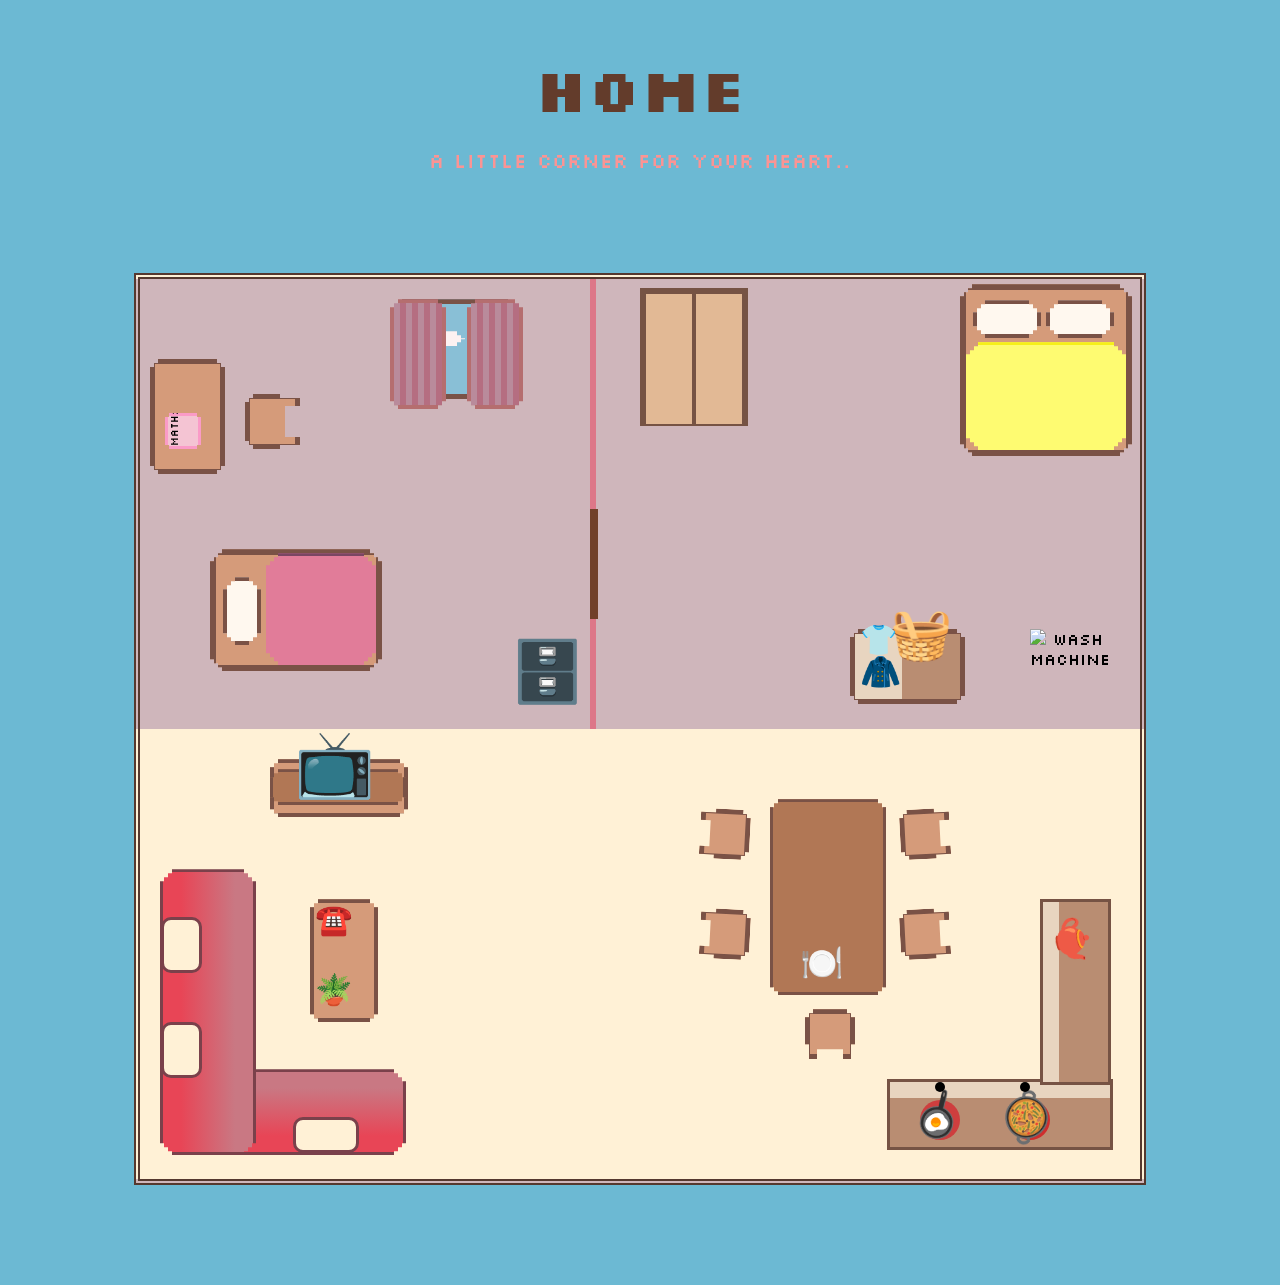
==== commit 917c1d39: "Add files via upload" ====
--- a/home.html
+++ b/home.html
@@ -86,4 +86,13 @@
 
     <div class="shoer">🗄️</div>
 
+    <div class="was">
+        <img src="images/wash.png" alt="Wash Machine" >
+    </div>
+
+    <div class="bas">🧺</div>
+
+    <div class="table6"></div>
+    <div class="shirt1">👕</div>
+    <div class="shirt2">🧥</div>
 </body>
--- a/home.css
+++ b/home.css
@@ -1,6 +1,4 @@
-img {
-    image-rendering: pixelated;
-}
+
 
 body{
     text-align:center;
@@ -782,7 +780,6 @@
 }
 
 
-
 .chair7 {
     width: 45px;
     height: 45px;
@@ -987,3 +984,88 @@
     left:36%
 }
 
+.was {
+    width: 80px;
+    position: absolute;
+    top: 350px;
+    left: 890px;
+}
+
+.was img {
+    width: 80%;
+    image-rendering: pixelated;
+}
+
+.was:hover{
+    width:84px
+}
+
+.bas{
+    font-size: 50px;
+    position: absolute;
+    top: 320px;
+    left: 750px; 
+    z-index: 2;   
+}
+
+.bas:hover{
+    top:323px
+}
+
+.shirt1{
+    font-size: 30px;
+    position: absolute;
+    top: 340px;
+    left: 720px; 
+    z-index: 2;   
+}
+
+.shirt1:hover{
+    top:338px
+}
+
+.shirt2{
+    font-size: 33px;
+    position: absolute;
+    top: 370px;
+    left: 720px; 
+    z-index: 2;   
+}
+
+.shirt2:hover{
+    top:367px
+}
+
+.table6{
+    width: 65px;
+    height: 105px;
+    background: linear-gradient(
+        to bottom,
+        #E8D5C0 45%,
+        #B98D72 25%
+    );      
+    border: 5px solid #7a5246;
+    position: absolute;
+    left: 730px;
+    top: 330px;
+    transform:rotate(-90deg);
+    z-index: 1;
+
+
+    clip-path: polygon(
+        0 8px, 4px 8px, 4px 4px, 8px 4px, 8px 0,
+        calc(100% - 8px) 0,
+        calc(100% - 8px) 4px,
+        calc(100% - 4px) 4px,
+        calc(100% - 4px) 8px,
+        100% 8px,
+        100% calc(100% - 8px),
+        calc(100% - 4px) calc(100% - 8px),
+        calc(100% - 4px) calc(100% - 4px),
+        calc(100% - 8px) calc(100% - 4px),
+        calc(100% - 8px) 100%,
+        8px 100%, 8px calc(100% - 4px),
+        4px calc(100% - 4px), 4px calc(100% - 8px),
+        0 calc(100% - 8px)
+    );
+}
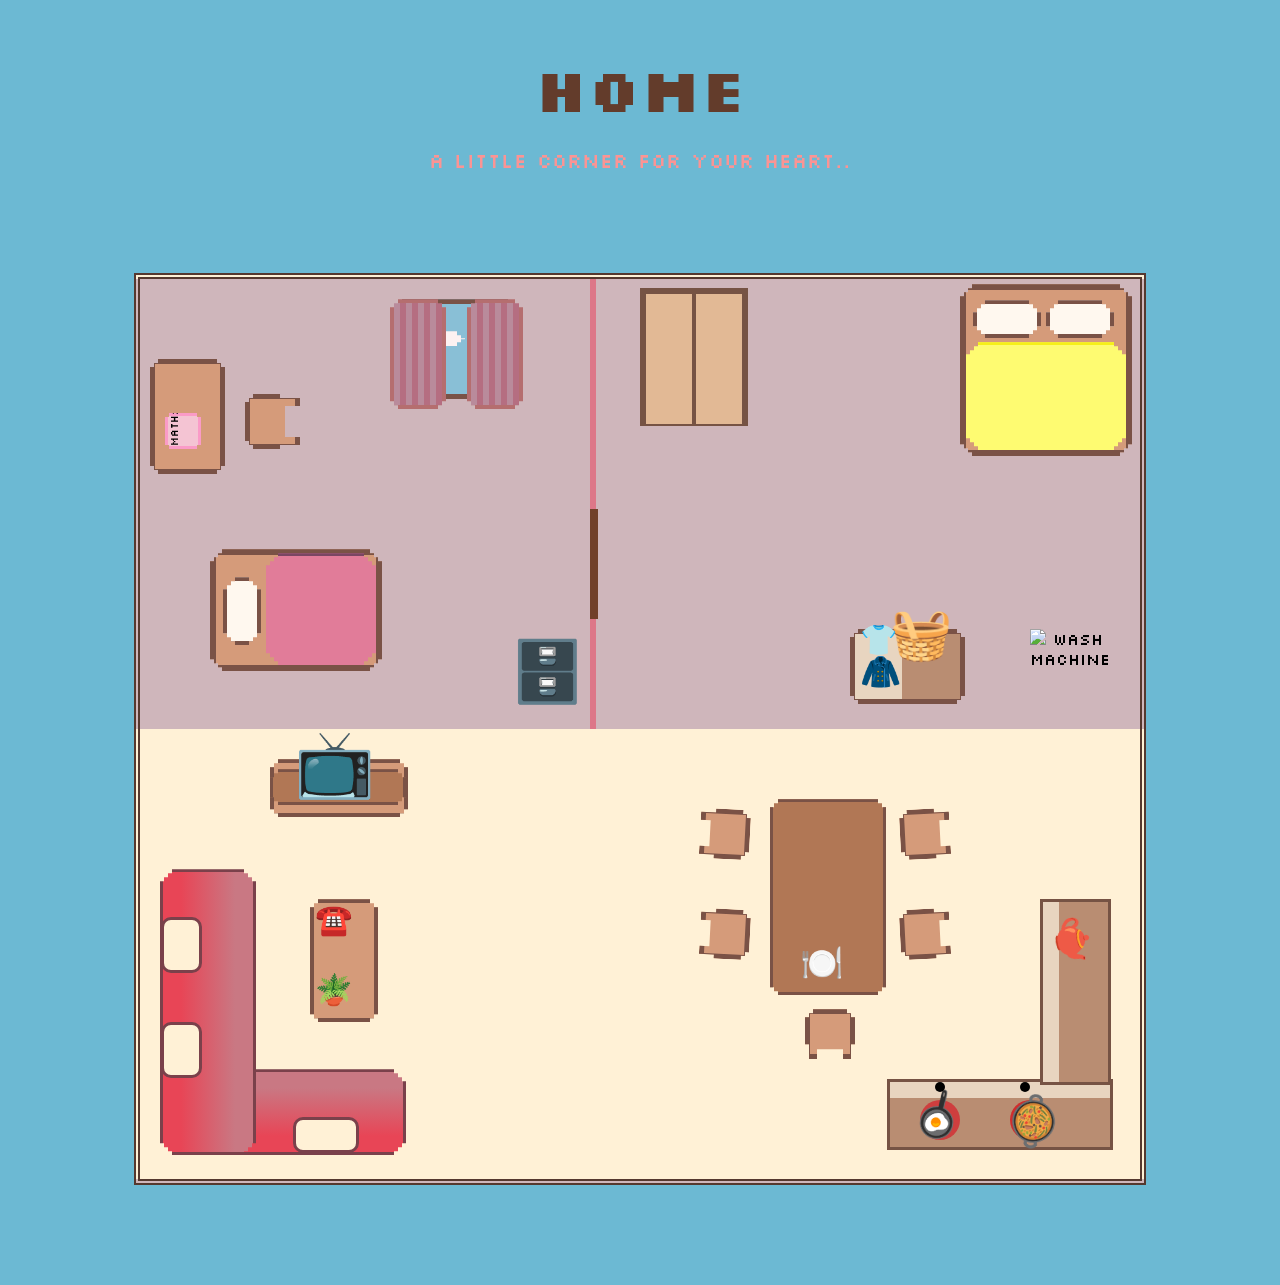
==== commit 25fb8ba4: "Add files via upload" ====
--- a/home.html
+++ b/home.html
@@ -95,4 +95,10 @@
     <div class="table6"></div>
     <div class="shirt1">👕</div>
     <div class="shirt2">🧥</div>
+
+    
+    <div class="person girl"></div>
+    <div class="person boy"></div>
+    <div class="person baby"></div>
+    <script src="main.js"></script>
 </body>
--- a/home.css
+++ b/home.css
@@ -305,17 +305,30 @@
     position: absolute;
     top:11px;
     left:23px;   
-    transition: 0.2s; 
     transform:rotate(-130deg)   
 }
 
-.pot{
-    font-size:40px;
-    position: absolute;
-    top:11px;
-    left:110px;   
-    transition: 0.2s; 
-    transform:rotate(-130deg)      
+.person {
+    width: 60px;
+    height: 90px;
+    position: absolute;
+    background-size: 240px 360px;
+    background-position: 0 0;
+    image-rendering: pixelated;
+    cursor: grab;
+    touch-action: none;
+    z-index: 20;
+}
+
+.pot {
+    font-size: 40px;
+    position: absolute;
+    top: 23%;
+    left: 53%;
+    cursor: grab;
+    touch-action: none;
+    z-index: 20;
+    transform:rotate(-130deg)   
 }
 
 .d1{
@@ -1069,3 +1082,37 @@
         0 calc(100% - 8px)
     );
 }
+
+
+
+.room {
+    position: relative;
+}
+
+
+.girl {
+    background-image: url("images/girl.png");
+    top: 10%;
+    left: 20%;
+}
+
+.boy {
+    background-image: url("images/boy.png");
+    top: 77%;
+    left: 80%;
+}
+
+
+.baby {
+    width: 40px;
+    height: 60px;
+    background-image: url("images/baby.png");
+    background-size: 160px 240px;
+    background-position: 0 0;
+    background-repeat: no-repeat;
+    image-rendering: pixelated;
+    position: absolute;
+    top: 77%;
+    left: 30%;
+    cursor: grab;
+}
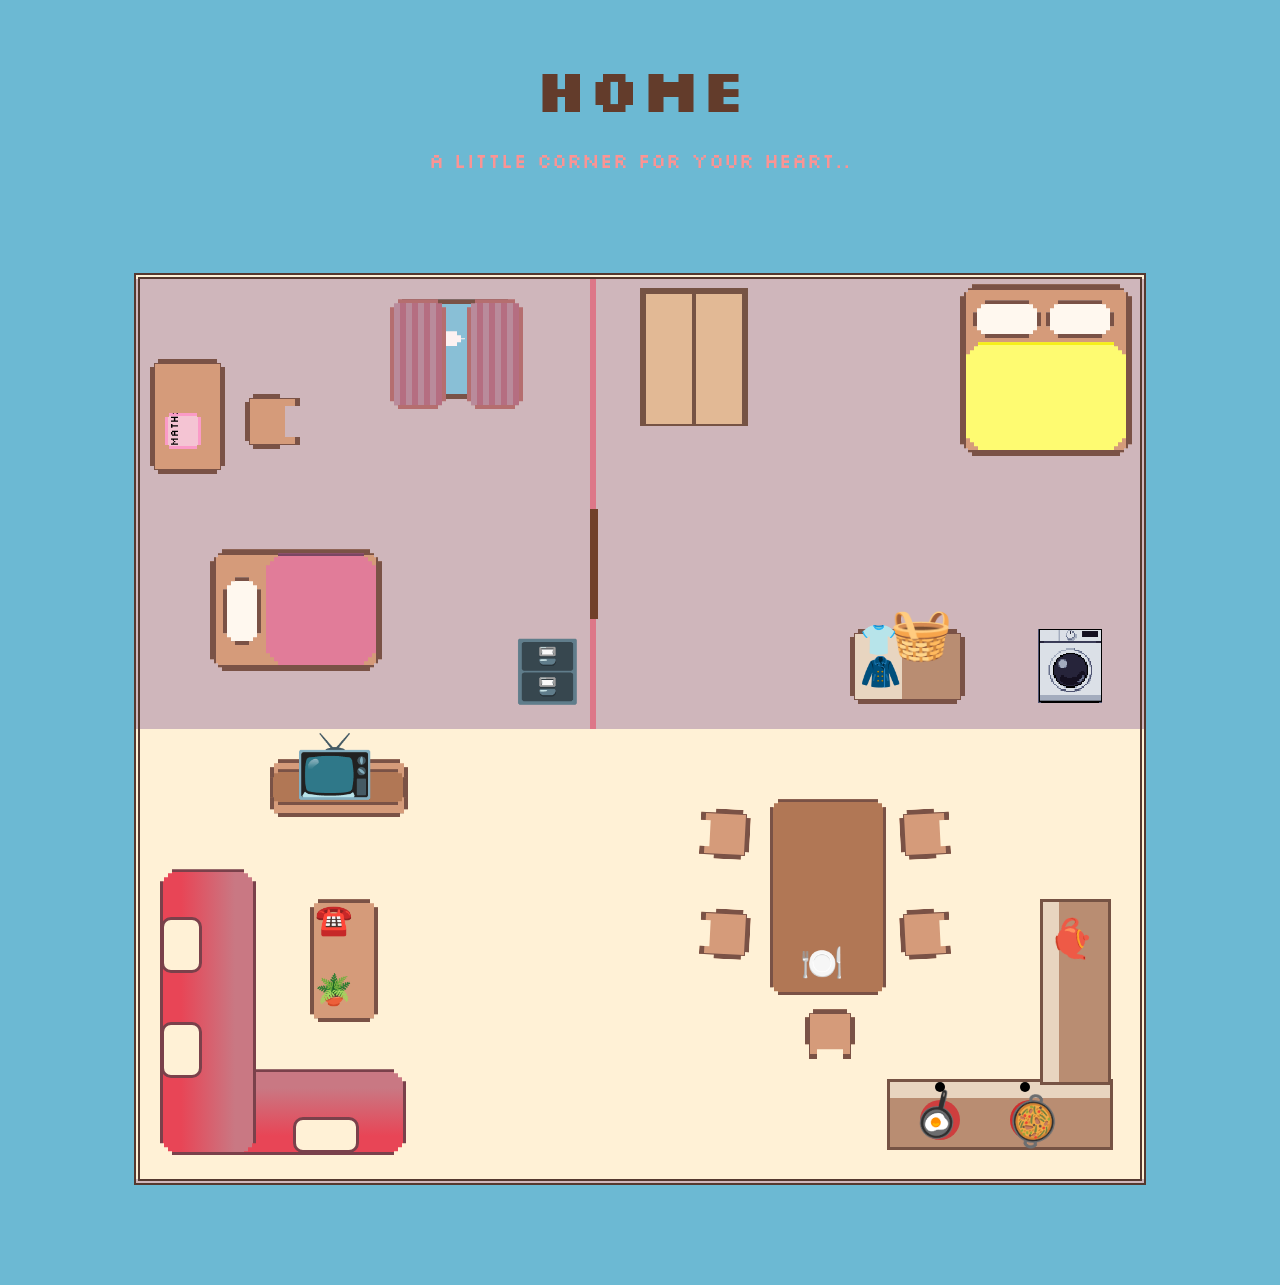
==== commit ae728a57: "Update home.html" ====
--- a/home.html
+++ b/home.html
@@ -87,7 +87,7 @@
     <div class="shoer">🗄️</div>
 
     <div class="was">
-        <img src="images/wash.png" alt="Wash Machine" >
+        <img src="wash.png" alt="Wash Machine" >
     </div>
 
     <div class="bas">🧺</div>
@@ -101,4 +101,4 @@
     <div class="person boy"></div>
     <div class="person baby"></div>
     <script src="main.js"></script>
-</body>+</body>
--- a/home.css
+++ b/home.css
@@ -1099,7 +1099,7 @@
 .boy {
     background-image: url("images/boy.png");
     top: 77%;
-    left: 80%;
+    left: 20%;
 }
 
 
